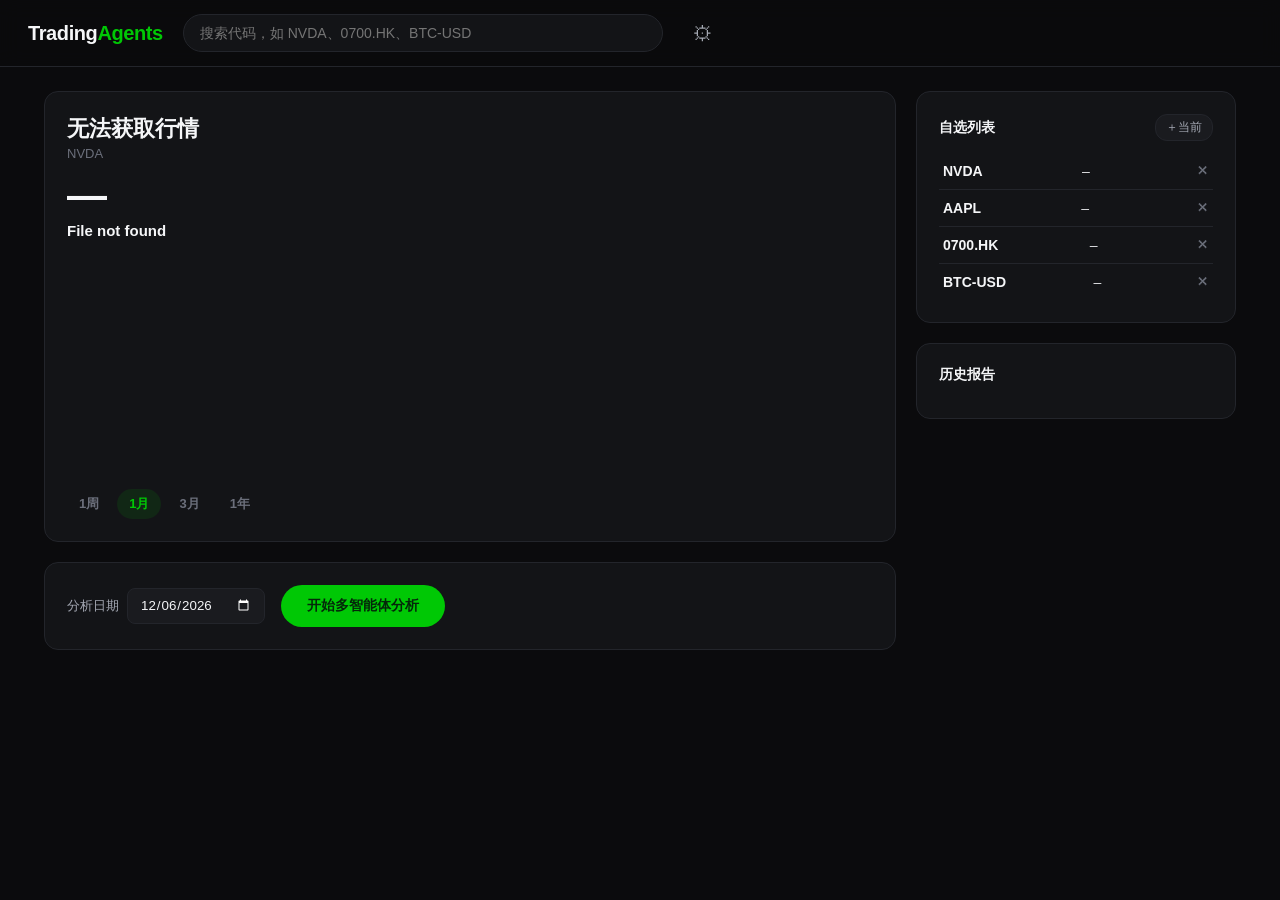
==== webui/static/index.html @ 889cabc5 "feat(webui): local settings/report web UI Developed in a separate session; committed as-is after a s" ====
<!DOCTYPE html>
<html lang="zh-CN">
<head>
<meta charset="utf-8">
<meta name="viewport" content="width=device-width, initial-scale=1">
<title>TradingAgents</title>
<link rel="stylesheet" href="style.css">
</head>
<body>

<header class="topbar">
  <div class="brand">Trading<span>Agents</span></div>
  <div class="search-wrap">
    <input id="search" type="text" placeholder="搜索代码，如 NVDA、0700.HK、BTC-USD" autocomplete="off" spellcheck="false">
  </div>
  <button id="settingsBtn" class="icon-btn" title="设置">⚙</button>
</header>

<main class="layout">
  <section class="content">

    <!-- Hero: quote + chart -->
    <div class="card hero">
      <div class="hero-head">
        <div>
          <div id="qName" class="q-name">—</div>
          <div id="qTicker" class="q-ticker"></div>
        </div>
      </div>
      <div id="qPrice" class="q-price">—</div>
      <div id="qChange" class="q-change"></div>
      <div class="chart-wrap">
        <svg id="chart" preserveAspectRatio="none"></svg>
        <div id="chartTip" class="chart-tip" hidden></div>
      </div>
      <div class="range-tabs" id="rangeTabs">
        <button data-range="1w">1周</button>
        <button data-range="1mo" class="active">1月</button>
        <button data-range="3mo">3月</button>
        <button data-range="1y">1年</button>
      </div>
    </div>

    <!-- Analyze -->
    <div class="card">
      <div class="analyze-row">
        <label>分析日期 <input type="date" id="runDate"></label>
        <button id="analyzeBtn" class="primary">开始多智能体分析</button>
        <span id="runMeta" class="run-meta"></span>
      </div>

      <div id="pipeline" class="pipeline" hidden>
        <div class="step" data-step="0"><i></i>分析师团队</div>
        <div class="step" data-step="1"><i></i>多空研究</div>
        <div class="step" data-step="2"><i></i>交易员</div>
        <div class="step" data-step="3"><i></i>风险管理</div>
        <div class="step" data-step="4"><i></i>投资组合经理</div>
      </div>

      <pre id="runLog" class="run-log" hidden></pre>
    </div>

    <!-- Decision -->
    <div id="decisionCard" class="card decision" hidden>
      <div class="decision-head">
        <span id="decisionBadge" class="badge">—</span>
        <span id="decisionTicker" class="decision-ticker"></span>
      </div>
      <div id="decisionBody" class="md"></div>
    </div>

    <!-- Reports -->
    <div id="reportsCard" class="card" hidden>
      <div class="tabs" id="reportTabs"></div>
      <div id="reportBody" class="md report-body"></div>
    </div>
  </section>

  <aside class="sidebar">
    <div class="card">
      <div class="side-head">自选列表
        <button id="addWatch" class="mini-btn">＋当前</button>
      </div>
      <ul id="watchlist" class="watchlist"></ul>
    </div>
    <div class="card">
      <div class="side-head">历史报告</div>
      <ul id="history" class="history"></ul>
    </div>
  </aside>
</main>

<!-- Settings modal -->
<div id="settingsModal" class="modal" hidden>
  <div class="modal-card">
    <div class="modal-head">
      <h2>设置</h2>
      <button id="settingsClose" class="icon-btn">✕</button>
    </div>

    <div class="settings-grid">
      <section>
        <h3>LLM</h3>
        <label>Provider
          <select id="sProvider"></select>
        </label>
        <label>深度思考模型 <input id="sDeep" list="deepModels" placeholder="deep model id"></label>
        <datalist id="deepModels"></datalist>
        <label>快速思考模型 <input id="sQuick" list="quickModels" placeholder="quick model id"></label>
        <datalist id="quickModels"></datalist>
        <label>Backend URL（可选，OpenAI 兼容端点/代理）
          <input id="sBackend" placeholder="http://localhost:3456/v1">
        </label>
        <div class="row3">
          <label>OpenAI effort
            <select id="sOaiEffort"><option value="">默认</option><option>low</option><option>medium</option><option>high</option></select>
          </label>
          <label>Claude effort
            <select id="sAntEffort"><option value="">默认</option><option>low</option><option>medium</option><option>high</option></select>
          </label>
          <label>Gemini thinking
            <select id="sGooThink"><option value="">默认</option><option>minimal</option><option>high</option></select>
          </label>
        </div>
        <label>Temperature（可选，留空用各家默认）<input id="sTemp" type="number" step="0.1" min="0" max="2"></label>
      </section>

      <section>
        <h3>API Keys<span class="hint">（本地写入仓库 .env，服务端不回显已存的值）</span></h3>
        <div id="keysGrid" class="keys-grid"></div>
      </section>

      <section>
        <h3>数据源</h3>
        <div id="vendorsGrid" class="vendors-grid"></div>
      </section>

      <section>
        <h3>流水线</h3>
        <div class="row3">
          <label>辩论轮数 <input id="sDebate" type="number" min="1" max="5"></label>
          <label>风险轮数 <input id="sRisk" type="number" min="1" max="5"></label>
          <label>报告语言 <select id="sLang"></select></label>
        </div>
        <label class="check"><input id="sCkpt" type="checkbox"> 启用 checkpoint 断点续跑</label>
      </section>
    </div>

    <div class="modal-foot">
      <span id="saveMsg" class="save-msg"></span>
      <button id="saveSettings" class="primary">保存设置</button>
    </div>
  </div>
</div>

<script src="app.js"></script>
</body>
</html>
---- webui/static/style.css ----
/* TradingAgents Web UI — Robinhood-inspired dark theme */
:root {
  --bg: #0b0b0d;
  --card: #131417;
  --card-2: #1a1b1f;
  --border: #23252b;
  --ink: #f5f6f8;
  --ink-2: #a4a8b3;
  --ink-3: #6b6f7b;
  --up: #00c805;
  --down: #ff5000;
  --accent: #00c805;
  --amber: #f5a623;
  --radius: 14px;
  --font: -apple-system, BlinkMacSystemFont, "Segoe UI", Roboto, "PingFang SC",
          "Hiragino Sans GB", "Microsoft YaHei", sans-serif;
  --mono: ui-monospace, SFMono-Regular, Menlo, monospace;
}

* { box-sizing: border-box; margin: 0; padding: 0; }
[hidden] { display: none !important; }
html, body { background: var(--bg); color: var(--ink); font-family: var(--font); }
button { font-family: inherit; cursor: pointer; }
input, select { font-family: inherit; }

/* ---------- topbar ---------- */
.topbar {
  display: flex; align-items: center; gap: 20px;
  padding: 14px 28px; border-bottom: 1px solid var(--border);
  position: sticky; top: 0; background: rgba(11,11,13,.92);
  backdrop-filter: blur(10px); z-index: 20;
}
.brand { font-size: 20px; font-weight: 800; letter-spacing: -.4px; }
.brand span { color: var(--accent); }
.search-wrap { flex: 1; max-width: 480px; }
.search-wrap input {
  width: 100%; padding: 10px 16px; border-radius: 24px;
  border: 1px solid var(--border); background: var(--card);
  color: var(--ink); font-size: 14px; outline: none;
}
.search-wrap input:focus { border-color: var(--accent); }
.icon-btn {
  background: none; border: none; color: var(--ink-2); font-size: 20px;
  padding: 6px 10px; border-radius: 8px;
}
.icon-btn:hover { color: var(--ink); background: var(--card-2); }

/* ---------- layout ---------- */
.layout {
  display: grid; grid-template-columns: minmax(0, 1fr) 320px;
  gap: 20px; max-width: 1240px; margin: 24px auto; padding: 0 24px;
}
@media (max-width: 960px) { .layout { grid-template-columns: 1fr; } }
.content { display: flex; flex-direction: column; gap: 20px; min-width: 0; }
.sidebar { display: flex; flex-direction: column; gap: 20px; }

.card {
  background: var(--card); border: 1px solid var(--border);
  border-radius: var(--radius); padding: 22px;
}

/* ---------- hero / quote ---------- */
.q-name { font-size: 22px; font-weight: 700; }
.q-ticker { color: var(--ink-3); font-size: 13px; margin-top: 2px; }
.q-price { font-size: 40px; font-weight: 800; margin-top: 12px; letter-spacing: -1px; }
.q-change { font-size: 15px; font-weight: 600; margin-top: 4px; }
.q-change.up { color: var(--up); }
.q-change.down { color: var(--down); }

.chart-wrap { position: relative; margin-top: 18px; }
#chart { width: 100%; height: 220px; display: block; }
.chart-tip {
  position: absolute; pointer-events: none; transform: translate(-50%, 0);
  background: var(--card-2); border: 1px solid var(--border); border-radius: 8px;
  padding: 6px 10px; font-size: 12px; color: var(--ink); white-space: nowrap; top: 0;
}
.chart-tip .tip-date { color: var(--ink-3); }

.range-tabs { display: flex; gap: 6px; margin-top: 12px; }
.range-tabs button {
  background: none; border: none; color: var(--ink-3); font-size: 13px;
  font-weight: 700; padding: 6px 12px; border-radius: 16px;
}
.range-tabs button.active { color: var(--accent); background: rgba(0,200,5,.1); }
.range-tabs button:hover { color: var(--ink); }

/* ---------- analyze ---------- */
.analyze-row { display: flex; align-items: center; gap: 16px; flex-wrap: wrap; }
.analyze-row label { color: var(--ink-2); font-size: 13px; display: flex; align-items: center; gap: 8px; }
.analyze-row input[type=date] {
  background: var(--card-2); border: 1px solid var(--border); color: var(--ink);
  padding: 8px 12px; border-radius: 8px; color-scheme: dark;
}
.primary {
  background: var(--accent); color: #04270a; border: none; font-weight: 800;
  font-size: 14px; padding: 12px 26px; border-radius: 24px;
}
.primary:hover { filter: brightness(1.08); }
.primary:disabled { background: var(--card-2); color: var(--ink-3); cursor: default; }
.run-meta { color: var(--ink-3); font-size: 13px; }

.pipeline { display: flex; gap: 6px; margin-top: 18px; flex-wrap: wrap; }
.pipeline .step {
  flex: 1; min-width: 110px; text-align: center; font-size: 12px; color: var(--ink-3);
  padding: 10px 6px; border-radius: 10px; background: var(--card-2);
  display: flex; align-items: center; justify-content: center; gap: 7px;
}
.pipeline .step i {
  width: 8px; height: 8px; border-radius: 50%; background: var(--ink-3); display: inline-block;
}
.pipeline .step.active { color: var(--ink); }
.pipeline .step.active i { background: var(--accent); animation: pulse 1.2s infinite; }
.pipeline .step.done { color: var(--up); }
.pipeline .step.done i { background: var(--up); }
/* Later stages emit no distinguishable log signal — show them as collectively
   in progress rather than claiming a specific one. */
.pipeline .step.indeterminate { color: var(--ink-2); }
.pipeline .step.indeterminate i { background: var(--ink-2); animation: pulse 1.8s infinite; }
@keyframes pulse { 50% { opacity: .3; } }

.run-log {
  margin-top: 14px; background: #0a0a0c; border: 1px solid var(--border);
  border-radius: 10px; padding: 12px 14px; font-family: var(--mono);
  font-size: 11.5px; line-height: 1.7; color: var(--ink-2);
  max-height: 220px; overflow-y: auto; white-space: pre-wrap; word-break: break-all;
}

/* ---------- decision ---------- */
.decision-head { display: flex; align-items: center; gap: 14px; margin-bottom: 14px; }
.badge {
  font-size: 15px; font-weight: 800; padding: 8px 18px; border-radius: 20px;
  background: rgba(0,200,5,.12); color: var(--up);
}
.badge.down { background: rgba(255,80,0,.12); color: var(--down); }
.badge.hold { background: rgba(245,166,35,.12); color: var(--amber); }
.decision-ticker { color: var(--ink-2); font-weight: 700; }

/* ---------- reports ---------- */
.tabs { display: flex; gap: 4px; flex-wrap: wrap; border-bottom: 1px solid var(--border); padding-bottom: 10px; }
.tabs button {
  background: none; border: none; color: var(--ink-3); font-size: 13px; font-weight: 700;
  padding: 7px 14px; border-radius: 16px;
}
.tabs button.active { color: var(--ink); background: var(--card-2); }
.report-body { margin-top: 16px; max-height: 560px; overflow-y: auto; }

/* markdown */
.md { font-size: 14px; line-height: 1.75; color: var(--ink-2); }
.md h1, .md h2, .md h3, .md h4 { color: var(--ink); margin: 18px 0 8px; line-height: 1.4; }
.md h1 { font-size: 20px; } .md h2 { font-size: 17px; } .md h3 { font-size: 15px; }
.md p { margin: 8px 0; }
.md strong { color: var(--ink); }
.md a { color: var(--accent); text-decoration: none; }
.md ul, .md ol { padding-left: 22px; margin: 8px 0; }
.md code { font-family: var(--mono); font-size: 12.5px; background: var(--card-2); padding: 1px 6px; border-radius: 5px; }
.md pre { background: #0a0a0c; padding: 12px; border-radius: 8px; overflow-x: auto; margin: 10px 0; }
.md table { border-collapse: collapse; margin: 12px 0; width: 100%; font-size: 13px; }
.md th, .md td { border: 1px solid var(--border); padding: 7px 10px; text-align: left; }
.md th { color: var(--ink); background: var(--card-2); }
.md hr { border: none; border-top: 1px solid var(--border); margin: 16px 0; }

/* ---------- sidebar ---------- */
.side-head {
  font-size: 14px; font-weight: 800; display: flex; justify-content: space-between;
  align-items: center; margin-bottom: 12px;
}
.mini-btn {
  background: var(--card-2); color: var(--ink-2); border: 1px solid var(--border);
  font-size: 12px; padding: 4px 10px; border-radius: 12px;
}
.mini-btn:hover { color: var(--ink); }
.watchlist, .history { list-style: none; }
.watchlist li {
  display: flex; justify-content: space-between; align-items: center;
  padding: 10px 4px; border-bottom: 1px solid var(--border); cursor: pointer;
}
.watchlist li:last-child { border-bottom: none; }
.watchlist .w-sym { font-weight: 700; font-size: 14px; }
.watchlist .w-px { font-family: var(--mono); font-size: 13px; text-align: right; }
.watchlist .w-chg { font-size: 12px; font-weight: 700; }
.watchlist .w-chg.up { color: var(--up); }
.watchlist .w-chg.down { color: var(--down); }
.watchlist .w-del { color: var(--ink-3); background: none; border: none; font-size: 12px; margin-left: 8px; }
.watchlist .w-del:hover { color: var(--down); }
.history li {
  padding: 9px 4px; border-bottom: 1px solid var(--border); cursor: pointer;
  font-size: 13px; color: var(--ink-2);
}
.history li:hover { color: var(--ink); }
.history li:last-child { border-bottom: none; }

/* ---------- settings modal ---------- */
.modal {
  position: fixed; inset: 0; background: rgba(0,0,0,.6); z-index: 50;
  display: flex; align-items: flex-start; justify-content: center; overflow-y: auto; padding: 40px 16px;
}
.modal-card {
  background: var(--card); border: 1px solid var(--border); border-radius: 16px;
  width: 100%; max-width: 760px; padding: 26px;
}
.modal-head { display: flex; justify-content: space-between; align-items: center; margin-bottom: 18px; }
.modal-head h2 { font-size: 19px; }
.settings-grid { display: flex; flex-direction: column; gap: 26px; }
.settings-grid h3 { font-size: 14px; margin-bottom: 12px; color: var(--ink); }
.settings-grid .hint { color: var(--ink-3); font-weight: 400; font-size: 12px; margin-left: 8px; }
.settings-grid label { display: block; color: var(--ink-2); font-size: 13px; margin-bottom: 12px; }
.settings-grid input:not([type=checkbox]), .settings-grid select {
  display: block; width: 100%; margin-top: 6px; padding: 9px 12px;
  background: var(--card-2); border: 1px solid var(--border); border-radius: 8px;
  color: var(--ink); font-size: 13px; outline: none;
}
.settings-grid input:focus, .settings-grid select:focus { border-color: var(--accent); }
.row3 { display: grid; grid-template-columns: repeat(3, 1fr); gap: 12px; }
.check { display: flex !important; align-items: center; gap: 8px; }
.keys-grid { display: grid; grid-template-columns: 1fr 1fr; gap: 10px 14px; }
@media (max-width: 640px) { .keys-grid { grid-template-columns: 1fr; } .row3 { grid-template-columns: 1fr; } }
.keys-grid label { margin-bottom: 0; font-size: 12px; }
.keys-grid .configured { color: var(--up); font-size: 11px; margin-left: 6px; }
.vendors-grid { display: grid; grid-template-columns: 1fr 1fr; gap: 10px 14px; }
.vendors-grid label { margin-bottom: 0; font-size: 12px; }
.modal-foot {
  display: flex; justify-content: flex-end; align-items: center; gap: 14px;
  margin-top: 24px; border-top: 1px solid var(--border); padding-top: 18px;
}
.save-msg { color: var(--up); font-size: 13px; }
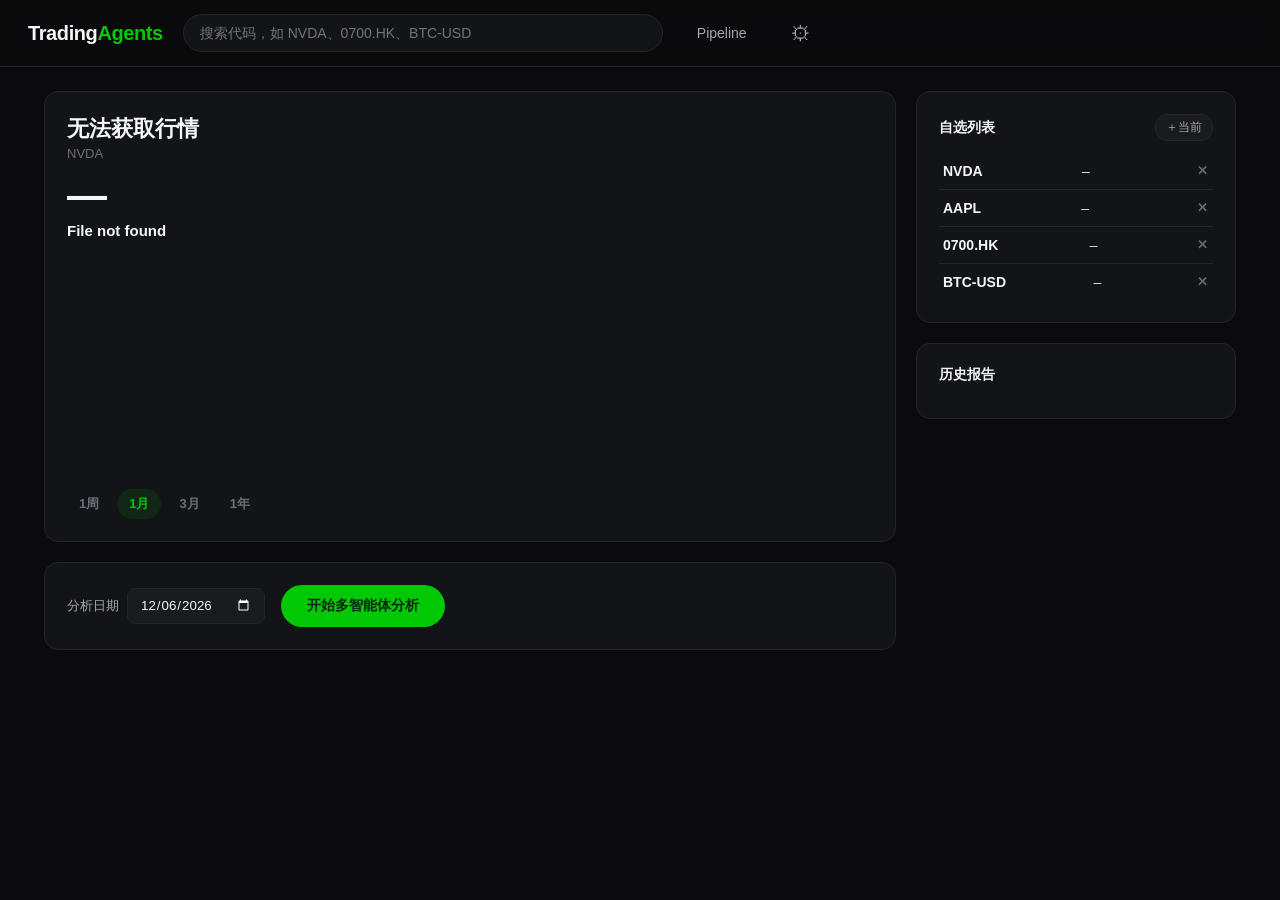
==== commit 1660864a: "feat(pipeline): settle step + webui pipeline pages — the loop closes settle: adapter-refresh invocat" ====
--- a/webui/static/index.html
+++ b/webui/static/index.html
@@ -13,8 +13,15 @@
   <div class="search-wrap">
     <input id="search" type="text" placeholder="搜索代码，如 NVDA、0700.HK、BTC-USD" autocomplete="off" spellcheck="false">
   </div>
+  <a href="/pipeline.html" class="nav-link">Pipeline</a>
   <button id="settingsBtn" class="icon-btn" title="设置">⚙</button>
 </header>
+
+<!-- EXECUTION_HALT is surfaced prominently on every page while halted -->
+<div id="haltBanner" class="halt-banner" hidden>
+  ⛔ EXECUTION_HALT 已启用 —— 执行适配器全部转为 dry-run，不会有任何订单发往券商。
+  <a href="/pipeline.html">前往 Pipeline 页面管理</a>
+</div>
 
 <main class="layout">
   <section class="content">
--- a/webui/static/style.css
+++ b/webui/static/style.css
@@ -223,3 +223,99 @@
   margin-top: 24px; border-top: 1px solid var(--border); padding-top: 18px;
 }
 .save-msg { color: var(--up); font-size: 13px; }
+
+/* ---------- pipeline dashboard (specs/webui-pages.md pages 1-5) ---------- */
+.brand-link { color: inherit; text-decoration: none; }
+.nav-link {
+  color: var(--ink-2); text-decoration: none; font-size: 14px;
+  padding: 8px 14px; border-radius: 8px;
+}
+.nav-link:hover { color: var(--ink); background: var(--card-2); }
+.halt-banner a { color: inherit; }
+.page-tabs { display: flex; gap: 4px; flex: 1; }
+.page-tabs button {
+  background: none; border: none; color: var(--ink-2); font-size: 14px;
+  padding: 8px 14px; border-radius: 8px;
+}
+.page-tabs button.active { color: var(--ink); background: var(--card-2); }
+.page-tabs button:hover { color: var(--ink); }
+
+.halt-banner {
+  background: rgba(255,80,0,.16); color: var(--down);
+  border-bottom: 1px solid rgba(255,80,0,.4);
+  padding: 10px 28px; font-weight: 700; font-size: 14px;
+}
+.halt-toggle { border-color: var(--down); color: var(--down); }
+.halt-toggle.halt-on { background: rgba(255,80,0,.16); }
+
+.pipeline-layout {
+  max-width: 1240px; margin: 24px auto; padding: 0 24px;
+  display: flex; flex-direction: column; gap: 20px;
+}
+.pipeline-page { display: flex; flex-direction: column; gap: 20px; }
+.status-cards { display: grid; grid-template-columns: 1fr 1fr; gap: 20px; }
+@media (max-width: 960px) { .status-cards { grid-template-columns: 1fr; } }
+.status-head { display: flex; align-items: center; gap: 12px; }
+.sec-title { font-size: 15px; margin: 14px 0 8px; }
+.sec-title:first-child { margin-top: 0; }
+.slot-meta, .summary-line { color: var(--ink-2); font-size: 12px; margin: 8px 0; }
+.stale-reason { color: var(--down); font-size: 12px; }
+
+.ptable { width: 100%; border-collapse: collapse; font-size: 13px; }
+.ptable th {
+  text-align: left; color: var(--ink-3); font-weight: 600; font-size: 12px;
+  padding: 6px 8px; border-bottom: 1px solid var(--border);
+}
+.ptable td { padding: 6px 8px; border-bottom: 1px solid var(--border); vertical-align: top; }
+.ptable tr:last-child td { border-bottom: none; }
+.err-cell, .rationale { color: var(--ink-2); font-size: 12px; }
+.mono { font-family: var(--mono); }
+.small { font-size: 12px; }
+.empty-state { color: var(--ink-3); padding: 18px 4px; font-size: 14px; }
+
+/* component / verdict badges: ok green, warn amber, failed+timeout red,
+   skipped grey, running blue */
+.badge.st-ok { background: rgba(0,200,5,.12); color: var(--up); }
+.badge.st-warn { background: rgba(245,166,35,.12); color: var(--amber); }
+.badge.st-failed, .badge.st-timeout { background: rgba(255,80,0,.12); color: var(--down); }
+.badge.st-skipped { background: rgba(107,111,123,.18); color: var(--ink-3); }
+.badge.st-running { background: rgba(59,130,246,.15); color: #5ba0f6; }
+.badge.st-unknown { background: var(--card-2); color: var(--ink-2); }
+.badge.badge-warn { background: rgba(245,166,35,.12); color: var(--amber); }
+
+.pool-head { display: flex; align-items: center; gap: 14px; flex-wrap: wrap; margin-bottom: 10px; }
+.seg { display: flex; gap: 4px; }
+.seg button {
+  background: var(--card-2); border: 1px solid var(--border); color: var(--ink-2);
+  padding: 5px 14px; border-radius: 8px; font-size: 13px;
+}
+.seg button.active { color: var(--accent); border-color: var(--accent); }
+
+.briefs-grid { display: grid; grid-template-columns: 380px minmax(0,1fr); gap: 20px; }
+@media (max-width: 960px) { .briefs-grid { grid-template-columns: 1fr; } }
+.brief-row { cursor: pointer; }
+.brief-row:hover td { background: var(--card-2); }
+.brief-detail-head { display: flex; align-items: center; gap: 10px; margin-bottom: 8px; }
+
+.ab-controls { display: flex; align-items: center; gap: 18px; flex-wrap: wrap; margin-bottom: 12px; }
+.ab-controls select { background: var(--card-2); color: var(--ink); border: 1px solid var(--border); border-radius: 8px; padding: 5px 8px; }
+.caveats {
+  background: var(--card-2); border: 1px solid var(--border); border-radius: 10px;
+  padding: 12px 16px; margin-bottom: 14px; font-size: 12.5px; color: var(--ink-2);
+}
+.caveats ul { padding-left: 18px; display: flex; flex-direction: column; gap: 4px; }
+.ab-summary { font-size: 13px; margin-bottom: 12px; color: var(--ink-2); }
+.ab-group { margin-top: 14px; }
+.ab-group summary { cursor: pointer; color: var(--ink-2); font-size: 13px; padding: 6px 0; }
+
+.trigger-row { display: flex; align-items: center; gap: 14px; flex-wrap: wrap; }
+.trigger-row input {
+  background: var(--card-2); border: 1px solid var(--border); color: var(--ink);
+  border-radius: 8px; padding: 7px 10px; font-size: 14px;
+}
+.manual-note { color: var(--amber); font-size: 12.5px; margin-top: 10px; }
+.dec-filters { display: flex; gap: 10px; flex-wrap: wrap; margin-bottom: 12px; }
+.dec-filters input, .dec-filters select {
+  background: var(--card-2); border: 1px solid var(--border); color: var(--ink);
+  border-radius: 8px; padding: 6px 10px; font-size: 13px;
+}
